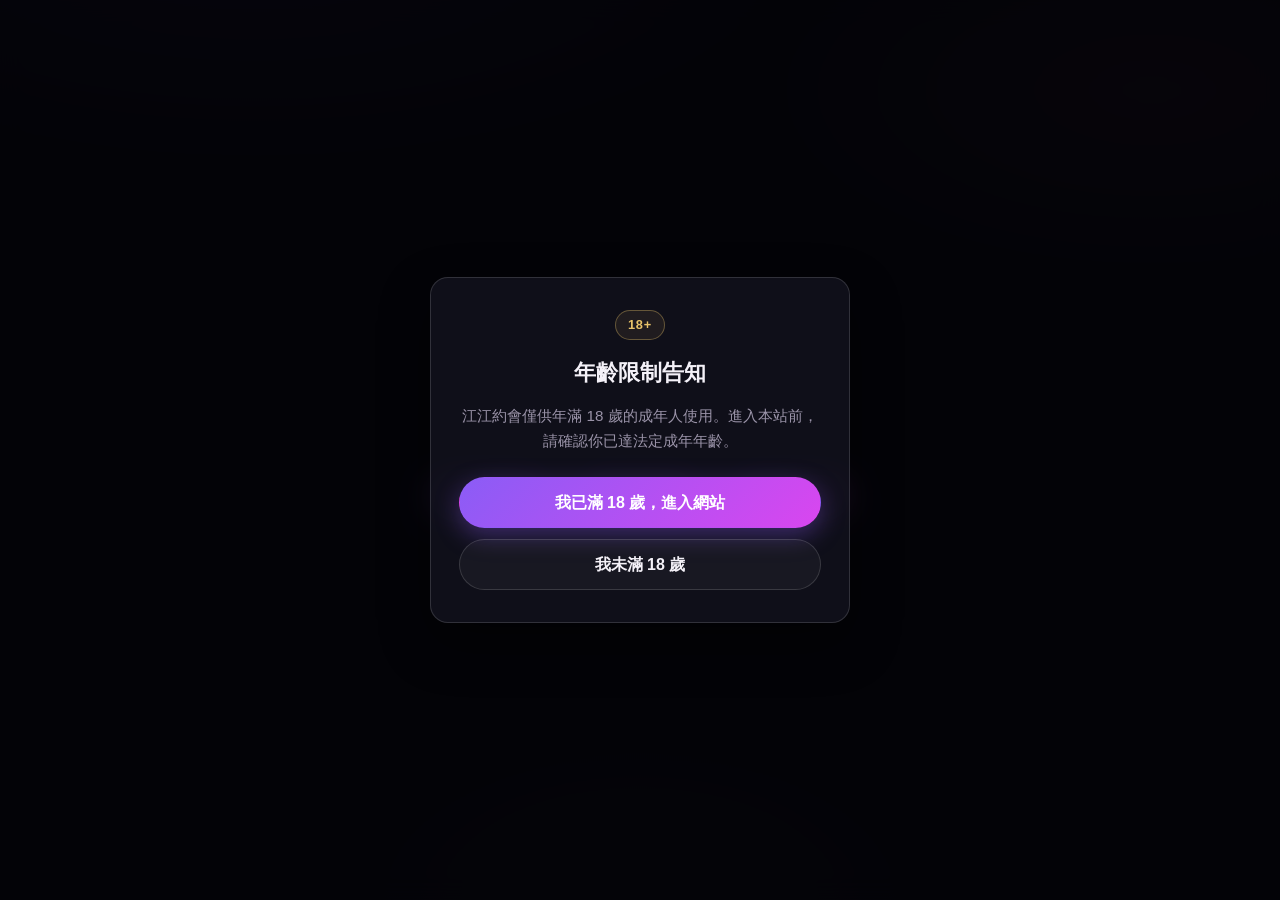
==== admin.html @ 501b8cdb "Initial 江江約會 site with Supabase cloud config" ====
<!DOCTYPE html>
<html lang="zh-Hant">
<head>
  <meta charset="UTF-8" />
  <meta name="viewport" content="width=device-width, initial-scale=1" />
  <title>江江約會</title>
  <meta http-equiv="refresh" content="0; url=index.html" />
  <link rel="stylesheet" href="css/styles.css" />
</head>
<body>
  <main class="container" style="padding:4rem 1rem;text-align:center">
    <p style="color:var(--text-muted)">頁面不存在</p>
    <p><a class="btn btn-ghost" href="index.html">回首頁</a></p>
  </main>
</body>
</html>
---- css/styles.css ----
/* 江江約會 — 時尚深色主題 */
:root {
  --bg: #07070b;
  --bg-elevated: #0e0e16;
  --bg-card: rgba(22, 22, 34, 0.72);
  --border: rgba(255, 255, 255, 0.08);
  --border-strong: rgba(255, 255, 255, 0.14);
  --text: #f4f1f8;
  --text-muted: #9a93a8;
  --accent: #c084fc;
  --accent-2: #f472b6;
  --gold: #e8c36a;
  --rose: #fb7185;
  --success: #34d399;
  --danger: #f87171;
  --violet: #8b5cf6;
  --radius: 18px;
  --radius-sm: 12px;
  --shadow: 0 20px 50px rgba(0, 0, 0, 0.45);
  --font: "Segoe UI", "PingFang TC", "Noto Sans TC", "Microsoft JhengHei", sans-serif;
  --nav-h: 68px;
  --glow: 0 0 40px rgba(192, 132, 252, 0.25);
}

*,
*::before,
*::after {
  box-sizing: border-box;
  margin: 0;
  padding: 0;
}

html {
  scroll-behavior: smooth;
}

body {
  font-family: var(--font);
  background: var(--bg);
  color: var(--text);
  min-height: 100vh;
  line-height: 1.6;
  -webkit-font-smoothing: antialiased;
}

body::before {
  content: "";
  position: fixed;
  inset: 0;
  pointer-events: none;
  z-index: -1;
  background:
    radial-gradient(ellipse 80% 50% at 20% -10%, rgba(139, 92, 246, 0.28), transparent 55%),
    radial-gradient(ellipse 60% 40% at 90% 10%, rgba(244, 114, 182, 0.18), transparent 50%),
    radial-gradient(ellipse 50% 40% at 50% 100%, rgba(232, 195, 106, 0.08), transparent 50%),
    var(--bg);
}

a {
  color: inherit;
  text-decoration: none;
}

img {
  max-width: 100%;
  display: block;
}

button,
input,
select,
textarea {
  font: inherit;
  color: inherit;
}

.container {
  width: min(1120px, calc(100% - 2rem));
  margin-inline: auto;
}

/* —— Nav —— */
.site-nav {
  position: sticky;
  top: 0;
  z-index: 100;
  height: var(--nav-h);
  display: flex;
  align-items: center;
  backdrop-filter: blur(18px);
  background: rgba(7, 7, 11, 0.72);
  border-bottom: 1px solid var(--border);
}

.site-nav .container {
  display: flex;
  align-items: center;
  justify-content: space-between;
  gap: 1rem;
}

.brand {
  display: flex;
  align-items: center;
  gap: 0.65rem;
  font-weight: 700;
  letter-spacing: 0.04em;
}

.brand-mark {
  width: 36px;
  height: 36px;
  border-radius: 12px;
  background: linear-gradient(135deg, var(--violet), var(--accent-2));
  box-shadow: var(--glow);
  display: grid;
  place-items: center;
  font-size: 0.95rem;
}

.brand-text {
  font-size: 1.15rem;
}

.brand-text span {
  color: var(--text-muted);
  font-weight: 500;
  font-size: 0.78rem;
  margin-left: 0.35rem;
  letter-spacing: 0.12em;
  text-transform: uppercase;
}

.nav-links {
  display: flex;
  align-items: center;
  gap: 0.35rem;
  list-style: none;
}

.nav-links a {
  padding: 0.45rem 0.85rem;
  border-radius: 999px;
  color: var(--text-muted);
  font-size: 0.92rem;
  transition: 0.2s ease;
}

.nav-links a:hover,
.nav-links a.active {
  color: var(--text);
  background: rgba(255, 255, 255, 0.06);
}

.nav-cta {
  background: linear-gradient(135deg, var(--violet), var(--accent-2)) !important;
  color: #fff !important;
  font-weight: 600;
}

.nav-toggle {
  display: none;
  background: transparent;
  border: 1px solid var(--border);
  border-radius: 10px;
  padding: 0.4rem 0.6rem;
  cursor: pointer;
}

/* —— Buttons —— */
.btn {
  display: inline-flex;
  align-items: center;
  justify-content: center;
  gap: 0.4rem;
  padding: 0.75rem 1.35rem;
  border-radius: 999px;
  border: 1px solid transparent;
  cursor: pointer;
  font-weight: 600;
  transition: 0.2s ease;
  white-space: nowrap;
}

.btn-primary {
  background: linear-gradient(135deg, var(--violet), #d946ef);
  color: #fff;
  box-shadow: 0 8px 24px rgba(139, 92, 246, 0.35);
}

.btn-primary:hover {
  transform: translateY(-1px);
  filter: brightness(1.08);
}

.btn-ghost {
  background: rgba(255, 255, 255, 0.04);
  border-color: var(--border-strong);
  color: var(--text);
}

.btn-ghost:hover {
  background: rgba(255, 255, 255, 0.08);
}

.btn-gold {
  background: linear-gradient(135deg, #d4a84b, var(--gold));
  color: #1a1205;
}

.btn-danger {
  background: rgba(248, 113, 113, 0.15);
  border-color: rgba(248, 113, 113, 0.35);
  color: var(--danger);
}

.btn-success {
  background: rgba(52, 211, 153, 0.15);
  border-color: rgba(52, 211, 153, 0.35);
  color: var(--success);
}

.btn-sm {
  padding: 0.4rem 0.85rem;
  font-size: 0.85rem;
}

.btn-icon {
  width: 56px;
  height: 56px;
  border-radius: 50%;
  padding: 0;
  font-size: 1.35rem;
}

/* —— Hero —— */
.hero {
  padding: 4.5rem 0 3.5rem;
  display: grid;
  grid-template-columns: 1.15fr 0.85fr;
  gap: 2.5rem;
  align-items: center;
}

.eyebrow {
  display: inline-flex;
  align-items: center;
  gap: 0.5rem;
  padding: 0.35rem 0.85rem;
  border-radius: 999px;
  border: 1px solid var(--border-strong);
  background: rgba(255, 255, 255, 0.03);
  color: var(--gold);
  font-size: 0.82rem;
  letter-spacing: 0.06em;
  margin-bottom: 1.25rem;
}

.hero h1 {
  font-size: clamp(2.1rem, 4.5vw, 3.4rem);
  line-height: 1.15;
  font-weight: 750;
  letter-spacing: -0.02em;
  margin-bottom: 1rem;
}

.hero h1 em {
  font-style: normal;
  background: linear-gradient(120deg, var(--accent), var(--accent-2), var(--gold));
  -webkit-background-clip: text;
  background-clip: text;
  color: transparent;
}

.hero-lead {
  color: var(--text-muted);
  font-size: 1.08rem;
  max-width: 36rem;
  margin-bottom: 1.75rem;
}

.hero-actions {
  display: flex;
  flex-wrap: wrap;
  gap: 0.75rem;
  margin-bottom: 2rem;
}

.hero-stats {
  display: flex;
  gap: 1.75rem;
  flex-wrap: wrap;
}

.hero-stats div strong {
  display: block;
  font-size: 1.35rem;
  color: var(--text);
}

.hero-stats div span {
  color: var(--text-muted);
  font-size: 0.85rem;
}

.hero-visual {
  position: relative;
  min-height: 380px;
}

.glass-card {
  background: var(--bg-card);
  border: 1px solid var(--border);
  border-radius: var(--radius);
  backdrop-filter: blur(16px);
  box-shadow: var(--shadow);
}

.preview-stack {
  position: relative;
  height: 100%;
}

.preview-card {
  position: absolute;
  width: min(280px, 85%);
  padding: 1.1rem;
  transition: transform 0.35s ease;
}

.preview-card:nth-child(1) {
  top: 10%;
  left: 8%;
  transform: rotate(-6deg);
  z-index: 1;
}

.preview-card:nth-child(2) {
  top: 22%;
  right: 4%;
  transform: rotate(5deg);
  z-index: 2;
}

.preview-card:nth-child(3) {
  bottom: 6%;
  left: 18%;
  transform: rotate(-2deg);
  z-index: 3;
}

.preview-card:hover {
  transform: rotate(0deg) scale(1.03);
  z-index: 5;
}

.avatar {
  width: 64px;
  height: 64px;
  border-radius: 50%;
  display: grid;
  place-items: center;
  font-weight: 700;
  font-size: 1.25rem;
  color: #fff;
  flex-shrink: 0;
  border: 2px solid rgba(255, 255, 255, 0.2);
}

.avatar-lg {
  width: 96px;
  height: 96px;
  font-size: 2rem;
}

.avatar-xl {
  width: 140px;
  height: 140px;
  font-size: 2.8rem;
}

.preview-meta {
  display: flex;
  gap: 0.85rem;
  align-items: center;
}

.preview-meta h3 {
  font-size: 1.05rem;
}

.preview-meta p {
  color: var(--text-muted);
  font-size: 0.85rem;
}

.chip-row {
  display: flex;
  flex-wrap: wrap;
  gap: 0.35rem;
  margin-top: 0.85rem;
}

.chip {
  font-size: 0.75rem;
  padding: 0.2rem 0.55rem;
  border-radius: 999px;
  background: rgba(192, 132, 252, 0.12);
  border: 1px solid rgba(192, 132, 252, 0.25);
  color: #e9d5ff;
}

/* —— Sections —— */
.section {
  padding: 3.5rem 0;
}

.section-head {
  text-align: center;
  margin-bottom: 2.25rem;
}

.section-head h2 {
  font-size: clamp(1.6rem, 3vw, 2.1rem);
  margin-bottom: 0.5rem;
}

.section-head p {
  color: var(--text-muted);
  max-width: 34rem;
  margin-inline: auto;
}

.props {
  display: grid;
  grid-template-columns: repeat(3, 1fr);
  gap: 1.15rem;
}

.prop-card {
  padding: 1.5rem;
  transition: 0.25s ease;
}

.prop-card:hover {
  border-color: rgba(192, 132, 252, 0.35);
  transform: translateY(-3px);
}

.prop-icon {
  width: 44px;
  height: 44px;
  border-radius: 14px;
  display: grid;
  place-items: center;
  margin-bottom: 1rem;
  background: linear-gradient(135deg, rgba(139, 92, 246, 0.3), rgba(244, 114, 182, 0.2));
  font-size: 1.2rem;
}

.prop-card h3 {
  margin-bottom: 0.4rem;
  font-size: 1.1rem;
}

.prop-card p {
  color: var(--text-muted);
  font-size: 0.92rem;
}

.cta-band {
  margin: 1rem 0 3.5rem;
  padding: 2.25rem;
  text-align: center;
  background:
    linear-gradient(135deg, rgba(139, 92, 246, 0.2), rgba(244, 114, 182, 0.12)),
    var(--bg-card);
  border: 1px solid rgba(192, 132, 252, 0.25);
}

.cta-band h2 {
  margin-bottom: 0.5rem;
}

.cta-band p {
  color: var(--text-muted);
  margin-bottom: 1.25rem;
}

/* —— Browse —— */
.page-header {
  padding: 2rem 0 1.25rem;
}

.page-header h1 {
  font-size: clamp(1.6rem, 3vw, 2rem);
  margin-bottom: 0.35rem;
}

.page-header p {
  color: var(--text-muted);
}

.filters {
  display: flex;
  flex-wrap: wrap;
  gap: 0.75rem;
  padding: 1rem;
  margin-bottom: 1.5rem;
  align-items: end;
}

.filter-group {
  display: flex;
  flex-direction: column;
  gap: 0.35rem;
  min-width: 120px;
  flex: 1;
}

.filter-group label {
  font-size: 0.78rem;
  color: var(--text-muted);
  letter-spacing: 0.04em;
}

.field {
  background: rgba(255, 255, 255, 0.04);
  border: 1px solid var(--border);
  border-radius: var(--radius-sm);
  padding: 0.55rem 0.75rem;
  outline: none;
  width: 100%;
}

.field:focus {
  border-color: rgba(192, 132, 252, 0.5);
  box-shadow: 0 0 0 3px rgba(139, 92, 246, 0.15);
}

.profile-grid {
  display: grid;
  grid-template-columns: repeat(3, minmax(0, 1fr));
  gap: 1.15rem;
  padding-bottom: 3rem;
}

@media (max-width: 900px) {
  .profile-grid {
    grid-template-columns: repeat(2, minmax(0, 1fr));
  }
}

@media (max-width: 560px) {
  .profile-grid {
    grid-template-columns: 1fr;
  }
}

.profile-card {
  padding: 0;
  overflow: hidden;
  cursor: pointer;
  transition: 0.25s ease;
  display: flex;
  flex-direction: column;
  gap: 0;
}

.profile-card:hover {
  transform: translateY(-4px);
  border-color: rgba(192, 132, 252, 0.4);
  box-shadow: var(--glow);
}

.profile-card .card-cover {
  width: 100%;
  aspect-ratio: 3 / 4;
  background: #12121a;
  overflow: hidden;
}

.profile-card .card-cover img {
  width: 100%;
  height: 100%;
  object-fit: cover;
  display: block;
  transition: transform 0.35s ease;
}

.profile-card:hover .card-cover img {
  transform: scale(1.03);
}

.profile-card .card-cover-fallback {
  display: flex;
  align-items: center;
  justify-content: center;
  color: #fff;
  font-weight: 700;
  font-size: 1.35rem;
}

.profile-card .card-body {
  padding: 0.9rem 1rem 1.05rem;
  display: flex;
  flex-direction: column;
  gap: 0.3rem;
}

.profile-card h3 {
  font-size: 1.08rem;
}

.profile-card .meta {
  color: var(--text-muted);
  font-size: 0.85rem;
}

.profile-card .bio {
  color: var(--text-muted);
  font-size: 0.88rem;
  margin-top: 0.25rem;
  display: -webkit-box;
  -webkit-line-clamp: 2;
  -webkit-box-orient: vertical;
  overflow: hidden;
}

.profile-card .review-count {
  margin-top: 0.35rem;
}

.empty-state {
  text-align: center;
  padding: 3rem 1rem;
  color: var(--text-muted);
}

/* —— Modal / Detail —— */
.modal-backdrop {
  position: fixed;
  inset: 0;
  background: rgba(0, 0, 0, 0.65);
  backdrop-filter: blur(6px);
  z-index: 200;
  display: none;
  align-items: center;
  justify-content: center;
  padding: 1rem;
}

.modal-backdrop.open {
  display: flex;
}

.modal {
  width: min(480px, 100%);
  padding: 1.75rem;
  position: relative;
  max-height: 90vh;
  overflow: auto;
}

.modal-close {
  position: absolute;
  top: 0.85rem;
  right: 0.85rem;
  background: rgba(255, 255, 255, 0.06);
  border: 1px solid var(--border);
  width: 36px;
  height: 36px;
  border-radius: 50%;
  cursor: pointer;
  color: var(--text);
}

.detail-header {
  display: flex;
  gap: 1.1rem;
  align-items: center;
  margin-bottom: 1.1rem;
  padding-right: 2rem;
}

.detail-header h2 {
  font-size: 1.45rem;
}

.detail-header .meta {
  color: var(--text-muted);
}

.detail-bio {
  color: var(--text-muted);
  margin-bottom: 1rem;
}

.modal-actions {
  display: flex;
  gap: 0.65rem;
  margin-top: 1.25rem;
  flex-wrap: wrap;
}

/* —— Match / Swipe —— */
.match-stage {
  display: flex;
  flex-direction: column;
  align-items: center;
  padding: 1.5rem 0 3rem;
  min-height: calc(100vh - var(--nav-h) - 4rem);
}

.swipe-card {
  width: min(360px, 100%);
  padding: 1.75rem 1.5rem 1.5rem;
  text-align: center;
  position: relative;
  transition: transform 0.35s ease, opacity 0.35s ease;
}

.swipe-card.fly-left {
  transform: translateX(-120%) rotate(-12deg);
  opacity: 0;
}

.swipe-card.fly-right {
  transform: translateX(120%) rotate(12deg);
  opacity: 0;
}

.swipe-card .avatar-xl {
  margin: 0 auto 1.1rem;
}

.swipe-card h2 {
  font-size: 1.55rem;
  margin-bottom: 0.25rem;
}

.swipe-card .meta {
  color: var(--text-muted);
  margin-bottom: 0.85rem;
}

.swipe-card .bio {
  color: var(--text-muted);
  font-size: 0.95rem;
  margin-bottom: 1rem;
}

.swipe-actions {
  display: flex;
  gap: 1.25rem;
  margin-top: 1.75rem;
  align-items: center;
}

.btn-pass {
  background: rgba(255, 255, 255, 0.06);
  border: 1px solid var(--border-strong);
  color: var(--text-muted);
}

.btn-pass:hover {
  color: var(--danger);
  border-color: rgba(248, 113, 113, 0.4);
}

.btn-like {
  background: linear-gradient(135deg, var(--violet), var(--accent-2));
  color: #fff;
  box-shadow: var(--glow);
  width: 68px;
  height: 68px;
  font-size: 1.6rem;
}

.match-success {
  text-align: center;
}

.match-success h2 {
  background: linear-gradient(120deg, var(--accent), var(--gold));
  -webkit-background-clip: text;
  background-clip: text;
  color: transparent;
  font-size: 1.8rem;
  margin: 0.75rem 0 0.5rem;
}

.match-success p {
  color: var(--text-muted);
  margin-bottom: 1.25rem;
}

.match-pair {
  display: flex;
  justify-content: center;
  align-items: center;
  gap: 1rem;
  margin: 1rem 0 1.5rem;
}

.match-pair .heart {
  font-size: 1.5rem;
  color: var(--accent-2);
}

.toolbar-row {
  display: flex;
  gap: 0.65rem;
  flex-wrap: wrap;
  margin-bottom: 1rem;
  justify-content: center;
}

.badge {
  display: inline-flex;
  padding: 0.15rem 0.55rem;
  border-radius: 999px;
  font-size: 0.75rem;
  font-weight: 600;
}

.badge-on {
  background: rgba(52, 211, 153, 0.15);
  color: var(--success);
}

.badge-off {
  background: rgba(248, 113, 113, 0.15);
  color: var(--danger);
}

/* —— Admin —— */
.admin-layout {
  padding-bottom: 3rem;
}

.admin-toolbar {
  display: flex;
  flex-wrap: wrap;
  gap: 0.75rem;
  margin-bottom: 1.25rem;
  align-items: center;
}

.admin-toolbar .search {
  flex: 1;
  min-width: 180px;
}

.table-wrap {
  overflow-x: auto;
  border-radius: var(--radius);
  border: 1px solid var(--border);
  background: var(--bg-card);
}

table {
  width: 100%;
  border-collapse: collapse;
  font-size: 0.9rem;
}

th,
td {
  text-align: left;
  padding: 0.85rem 1rem;
  border-bottom: 1px solid var(--border);
  vertical-align: middle;
}

th {
  color: var(--text-muted);
  font-weight: 600;
  font-size: 0.78rem;
  letter-spacing: 0.04em;
  background: rgba(0, 0, 0, 0.25);
}

tr:last-child td {
  border-bottom: none;
}

tr:hover td {
  background: rgba(255, 255, 255, 0.02);
}

.cell-user {
  display: flex;
  align-items: center;
  gap: 0.65rem;
}

.cell-user .avatar {
  width: 40px;
  height: 40px;
  font-size: 0.9rem;
}

.actions-cell {
  display: flex;
  flex-wrap: wrap;
  gap: 0.35rem;
}

.form-grid {
  display: grid;
  gap: 0.85rem;
}

.form-grid .filter-group {
  min-width: 0;
}

.form-row-2 {
  display: grid;
  grid-template-columns: 1fr 1fr;
  gap: 0.85rem;
}

.interest-checks {
  display: flex;
  flex-wrap: wrap;
  gap: 0.4rem;
}

.interest-checks label {
  display: inline-flex;
  align-items: center;
  gap: 0.3rem;
  padding: 0.3rem 0.55rem;
  border-radius: 999px;
  background: rgba(255, 255, 255, 0.04);
  border: 1px solid var(--border);
  font-size: 0.8rem;
  cursor: pointer;
  color: var(--text-muted);
}

.interest-checks input {
  accent-color: var(--violet);
}

footer.site-footer {
  border-top: 1px solid var(--border);
  padding: 1.75rem 0;
  color: var(--text-muted);
  font-size: 0.85rem;
  text-align: center;
}

footer.site-footer .legal {
  margin-top: 0.35rem;
  font-size: 0.78rem;
  opacity: 0.8;
}

/* —— Responsive —— */
@media (max-width: 860px) {
  .hero {
    grid-template-columns: 1fr;
    padding-top: 2.5rem;
  }

  .hero-visual {
    min-height: 300px;
    order: -1;
  }

  .props {
    grid-template-columns: 1fr;
  }

  .nav-toggle {
    display: inline-flex;
  }

  .nav-links {
    display: none;
    position: absolute;
    top: var(--nav-h);
    left: 0;
    right: 0;
    flex-direction: column;
    padding: 0.75rem;
    background: rgba(10, 10, 16, 0.96);
    border-bottom: 1px solid var(--border);
  }

  .nav-links.open {
    display: flex;
  }

  .nav-links a {
    width: 100%;
    text-align: center;
  }

  .form-row-2 {
    grid-template-columns: 1fr;
  }
}

@media (max-width: 480px) {
  .hero-stats {
    gap: 1rem;
  }

  .preview-card {
    width: 78%;
  }
}

/* —— 18+ 年齡告知 —— */
#age-gate {
  position: fixed;
  inset: 0;
  z-index: 99999;
  display: flex;
  align-items: center;
  justify-content: center;
  padding: 1.5rem;
  background: rgba(4, 4, 8, 0.92);
  backdrop-filter: blur(12px);
}
#age-gate[hidden] {
  display: none !important;
}
.age-gate-card {
  width: min(420px, 100%);
  padding: 2rem 1.75rem;
  border-radius: var(--radius);
  border: 1px solid var(--border-strong);
  background: var(--bg-card);
  box-shadow: var(--shadow);
  text-align: center;
}
.age-gate-card .badge {
  display: inline-block;
  margin-bottom: 1rem;
  padding: 0.25rem 0.75rem;
  border-radius: 999px;
  font-size: 0.8rem;
  letter-spacing: 0.06em;
  color: var(--gold);
  border: 1px solid rgba(232, 195, 106, 0.35);
  background: rgba(232, 195, 106, 0.08);
}
.age-gate-card h2 {
  font-size: 1.35rem;
  margin-bottom: 0.75rem;
}
.age-gate-card p {
  color: var(--text-muted);
  font-size: 0.95rem;
  margin-bottom: 1.5rem;
  line-height: 1.65;
}
.age-gate-actions {
  display: flex;
  flex-direction: column;
  gap: 0.65rem;
}
.age-gate-actions .btn {
  width: 100%;
  justify-content: center;
}
body.age-gate-locked > *:not(#age-gate) {
  visibility: hidden;
  pointer-events: none;
}

/* Subpage nav: brand + region buttons only */
.site-nav-regions .container {
  display: flex;
  align-items: center;
  justify-content: space-between;
  gap: 1rem;
  flex-wrap: wrap;
}
.site-nav-regions .region-nav {
  display: flex;
  gap: 0.5rem;
  flex-wrap: wrap;
  list-style: none;
  margin: 0;
  padding: 0;
}
.site-nav-regions .region-nav a {
  display: inline-flex;
  align-items: center;
  justify-content: center;
  min-width: 4.5rem;
  padding: 0.45rem 0.95rem;
  border-radius: 999px;
  border: 1px solid var(--border-strong);
  color: var(--text-muted);
  text-decoration: none;
  font-size: 0.92rem;
}
.site-nav-regions .region-nav a:hover {
  color: var(--text);
  border-color: rgba(192, 132, 252, 0.45);
}
.site-nav-regions .region-nav a.active {
  color: #fff;
  border-color: transparent;
  background: linear-gradient(120deg, #8b5cf6, #f472b6);
}

.avatar-photo {
  padding: 0;
  overflow: hidden;
  background: #1a1a24;
}
.avatar-photo img {
  width: 100%;
  height: 100%;
  object-fit: cover;
  display: block;
  filter: saturate(0.92) contrast(0.96);
}
.photo-upload {
  display: flex;
  align-items: center;
  gap: 1rem;
  flex-wrap: wrap;
}
.photo-upload .preview {
  width: 72px;
  height: 72px;
  border-radius: 50%;
  overflow: hidden;
  border: 1px solid var(--border-strong);
  background: #1a1a24;
  flex-shrink: 0;
}
.photo-upload .preview img {
  width: 100%;
  height: 100%;
  object-fit: cover;
}
.photo-upload .preview.empty {
  display: flex;
  align-items: center;
  justify-content: center;
  color: var(--text-muted);
  font-size: 0.75rem;
}
.photo-upload .photo-actions {
  display: flex;
  flex-direction: column;
  gap: 0.5rem;
  align-items: flex-start;
}

.avatar-nameplate {
  display: flex;
  align-items: center;
  justify-content: center;
  padding: 0.25rem;
  text-align: center;
  line-height: 1.15;
  font-weight: 600;
  color: #fff;
}
.avatar-nameplate span {
  display: -webkit-box;
  -webkit-line-clamp: 2;
  -webkit-box-orient: vertical;
  overflow: hidden;
  font-size: 0.72rem;
  word-break: break-all;
}
.avatar-lg.avatar-nameplate span,
.avatar-xl.avatar-nameplate span {
  font-size: 0.95rem;
}

.photo-upload-multi {
  display: flex;
  flex-direction: column;
  gap: 0.75rem;
}
.photo-grid {
  display: flex;
  flex-wrap: wrap;
  gap: 0.5rem;
  min-height: 4.5rem;
}
.photo-grid .thumb {
  position: relative;
  width: 72px;
  height: 72px;
  border-radius: 12px;
  overflow: hidden;
  border: 1px solid var(--border-strong);
  background: #1a1a24;
}
.photo-grid .thumb img {
  width: 100%;
  height: 100%;
  object-fit: cover;
}
.photo-grid .thumb .rm {
  position: absolute;
  top: 2px;
  right: 2px;
  width: 22px;
  height: 22px;
  border: none;
  border-radius: 50%;
  background: rgba(0,0,0,0.65);
  color: #fff;
  cursor: pointer;
  font-size: 0.75rem;
  line-height: 1;
}
.photo-grid .empty-hint {
  color: var(--text-muted);
  font-size: 0.85rem;
  align-self: center;
}
.detail-gallery {
  display: flex;
  gap: 0.5rem;
  overflow-x: auto;
  margin: 0.75rem 0 1rem;
  padding-bottom: 0.25rem;
}
.detail-hero {
  width: 100%;
  border-radius: 14px;
  overflow: hidden;
  margin-bottom: 0.9rem;
  background: #12121a;
  aspect-ratio: 3 / 4;
  max-height: 420px;
}
.detail-hero img {
  width: 100%;
  height: 100%;
  object-fit: cover;
  display: block;
}
.detail-header-text {
  margin-bottom: 0.5rem;
}
.detail-gallery {
  display: flex;
  gap: 0.5rem;
  overflow-x: auto;
  margin: 0.5rem 0 0.85rem;
  padding-bottom: 0.25rem;
}
.detail-gallery img {
  width: 88px;
  height: 88px;
  object-fit: cover;
  border-radius: 10px;
  border: 1px solid var(--border-strong);
  flex-shrink: 0;
}

.review-list {
  display: flex;
  flex-direction: column;
  gap: 0.65rem;
  max-height: 240px;
  overflow-y: auto;
  margin-bottom: 0.25rem;
}
.review-item {
  padding: 0.75rem 0.85rem;
  border-radius: 12px;
  border: 1px solid var(--border);
  background: rgba(255,255,255,0.03);
}
.review-item .stars {
  color: var(--gold, #e8c36a);
  font-size: 0.85rem;
  margin-bottom: 0.25rem;
}
.review-item .meta {
  color: var(--text-muted);
  font-size: 0.75rem;
  margin-top: 0.35rem;
}
.review-item .rm-review {
  float: right;
  border: none;
  background: transparent;
  color: var(--text-muted);
  cursor: pointer;
  font-size: 0.8rem;
}
.review-empty {
  color: var(--text-muted);
  font-size: 0.9rem;
  padding: 0.5rem 0;
}

.review-item .pics {
  display: flex;
  flex-wrap: wrap;
  gap: 0.4rem;
  margin-top: 0.5rem;
}
.review-item .pics img {
  width: 64px;
  height: 64px;
  object-fit: cover;
  border-radius: 8px;
  border: 1px solid var(--border-strong);
}

.front-reviews {
  margin-top: 1.1rem;
  text-align: left;
}
.front-reviews h3 {
  font-size: 1rem;
  margin-bottom: 0.6rem;
}
.modal .front-reviews .review-list {
  max-height: 220px;
}
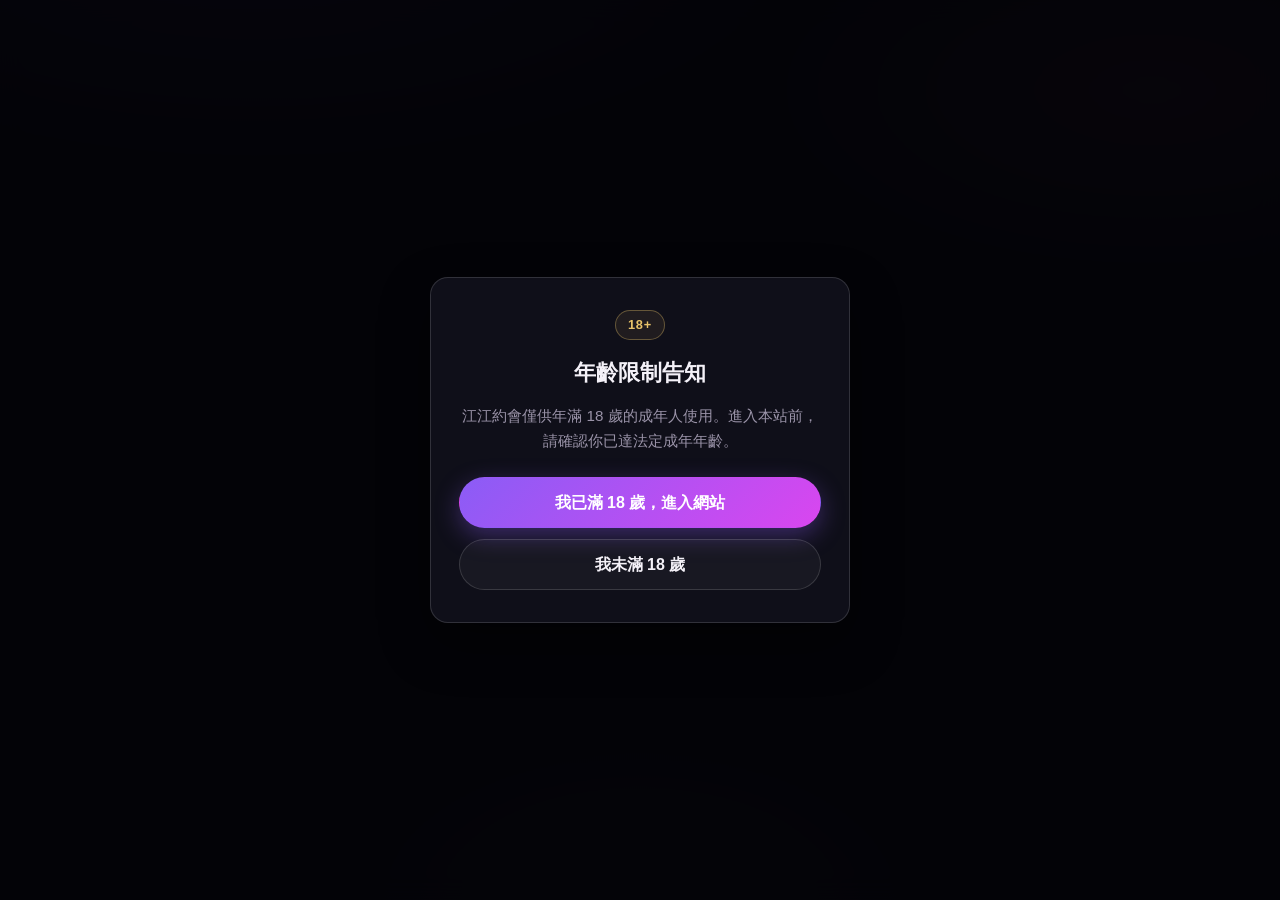
==== commit cad7d93a: "Fix photo storage to Supabase Storage, lighter list queries, visible cloud errors, photo migration t" ====
--- a/admin.html
+++ b/admin.html
@@ -5,7 +5,7 @@
   <meta name="viewport" content="width=device-width, initial-scale=1" />
   <title>江江約會</title>
   <meta http-equiv="refresh" content="0; url=index.html" />
-  <link rel="stylesheet" href="css/styles.css" />
+  <link rel="stylesheet" href="css/styles.css?v=20261018a" />
 </head>
 <body>
   <main class="container" style="padding:4rem 1rem;text-align:center">
--- a/css/styles.css
+++ b/css/styles.css
@@ -1329,3 +1329,48 @@
 .modal .front-reviews .review-list {
   max-height: 220px;
 }
+
+/* ---- 雲端連線狀態 / 載入失敗 / 照片遷移 ---- */
+.cloud-status {
+  position: fixed;
+  right: 0.75rem;
+  bottom: 0.75rem;
+  z-index: 900;
+  font: inherit;
+  font-size: 0.75rem;
+  padding: 0.35rem 0.75rem;
+  border-radius: 999px;
+  border: 1px solid var(--border-strong);
+  background: rgba(14, 14, 22, 0.9);
+  color: var(--text-muted);
+  cursor: pointer;
+}
+.cloud-status.cloud-ok { color: var(--success); border-color: rgba(52, 211, 153, 0.45); }
+.cloud-status.cloud-error { color: var(--danger); border-color: rgba(248, 113, 113, 0.6); }
+.cloud-status.cloud-pending { color: var(--gold); }
+.load-error { text-align: center; }
+.load-error strong { color: var(--danger); font-size: 1.05rem; }
+.load-error p { margin: 0.5rem 0; color: var(--text); word-break: break-word; }
+.load-error .load-error-hint { color: var(--text-muted); font-size: 0.8rem; }
+.migrate-log {
+  max-height: 14rem;
+  overflow: auto;
+  font-size: 0.78rem;
+  line-height: 1.5;
+  background: rgba(0, 0, 0, 0.35);
+  border-radius: 8px;
+  padding: 0.6rem 0.75rem;
+  white-space: pre-wrap;
+  word-break: break-all;
+  color: var(--text-muted);
+}
+.migrate-bar { height: 8px; background: rgba(255, 255, 255, 0.08); border-radius: 999px; overflow: hidden; margin: 0.5rem 0; }
+.migrate-bar > span { display: block; height: 100%; width: 0; background: linear-gradient(120deg, #8b5cf6, #f472b6); transition: width 0.2s; }
+.legacy-banner {
+  margin: 0 0 1rem;
+  padding: 0.75rem 1rem;
+  border: 1px solid rgba(232, 195, 106, 0.5);
+  border-radius: var(--radius-sm);
+  color: var(--gold);
+  font-size: 0.9rem;
+}
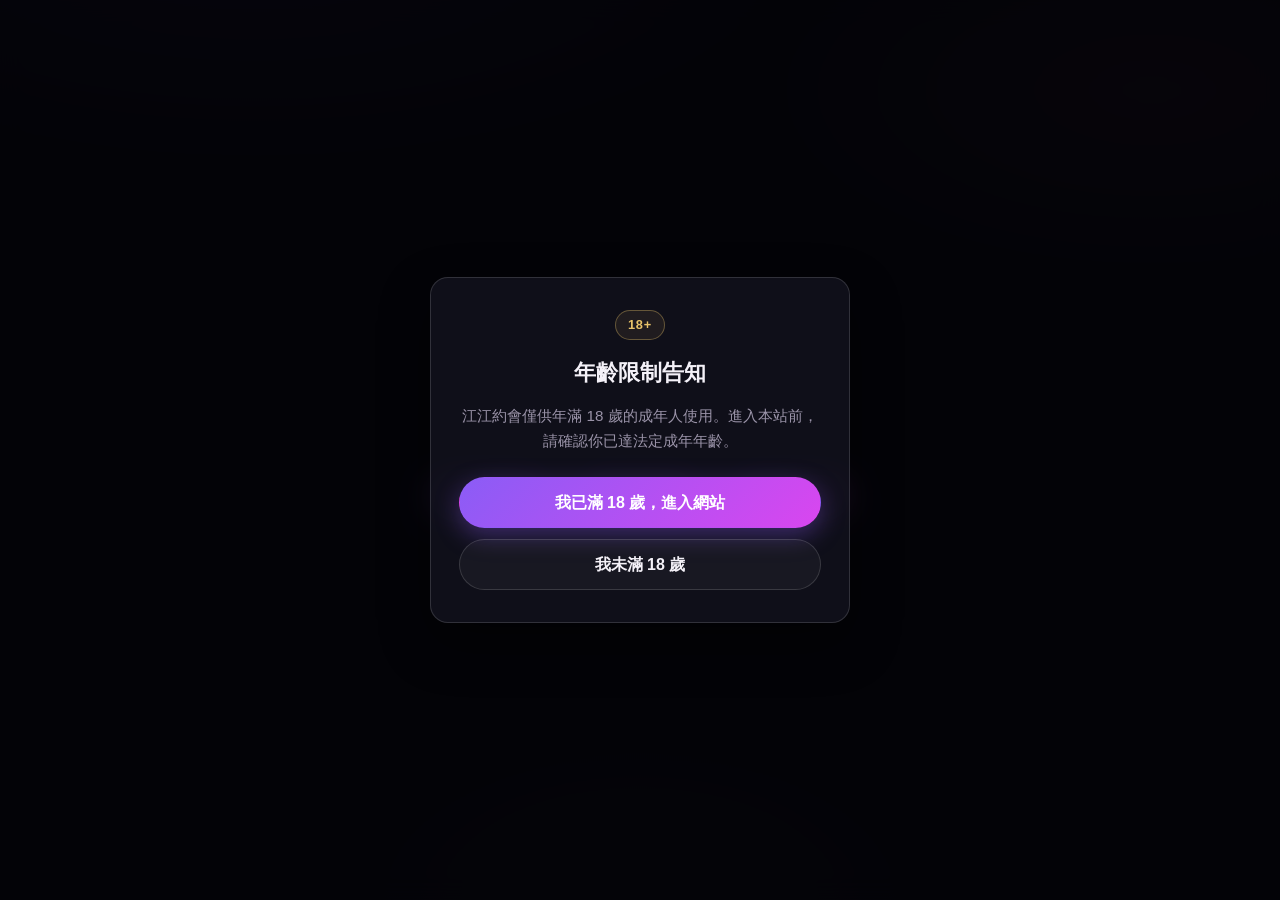
==== commit 45c37fc7: "Admin: clear default values in add-member form, remove duplicate migrate modal" ====
--- a/admin.html
+++ b/admin.html
@@ -5,7 +5,7 @@
   <meta name="viewport" content="width=device-width, initial-scale=1" />
   <title>江江約會</title>
   <meta http-equiv="refresh" content="0; url=index.html" />
-  <link rel="stylesheet" href="css/styles.css?v=20261018a" />
+  <link rel="stylesheet" href="css/styles.css?v=20261018b" />
 </head>
 <body>
   <main class="container" style="padding:4rem 1rem;text-align:center">
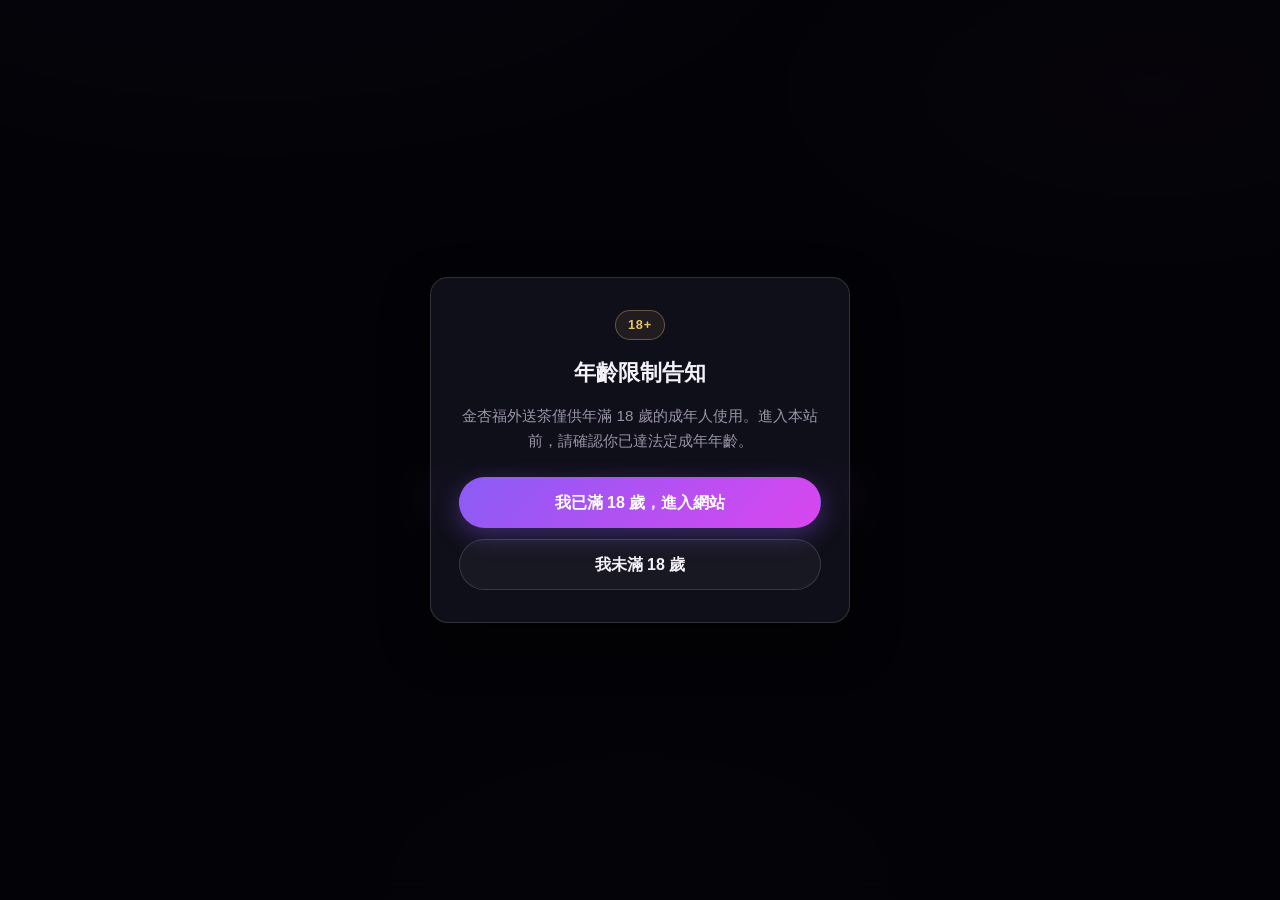
==== commit 87b84d18: "Rename front-end site title to 金杏福外送茶" ====
--- a/admin.html
+++ b/admin.html
@@ -3,9 +3,9 @@
 <head>
   <meta charset="UTF-8" />
   <meta name="viewport" content="width=device-width, initial-scale=1" />
-  <title>江江約會</title>
+  <title>金杏福外送茶</title>
   <meta http-equiv="refresh" content="0; url=index.html" />
-  <link rel="stylesheet" href="css/styles.css?v=20261018b" />
+  <link rel="stylesheet" href="css/styles.css?v=20261018c" />
 </head>
 <body>
   <main class="container" style="padding:4rem 1rem;text-align:center">
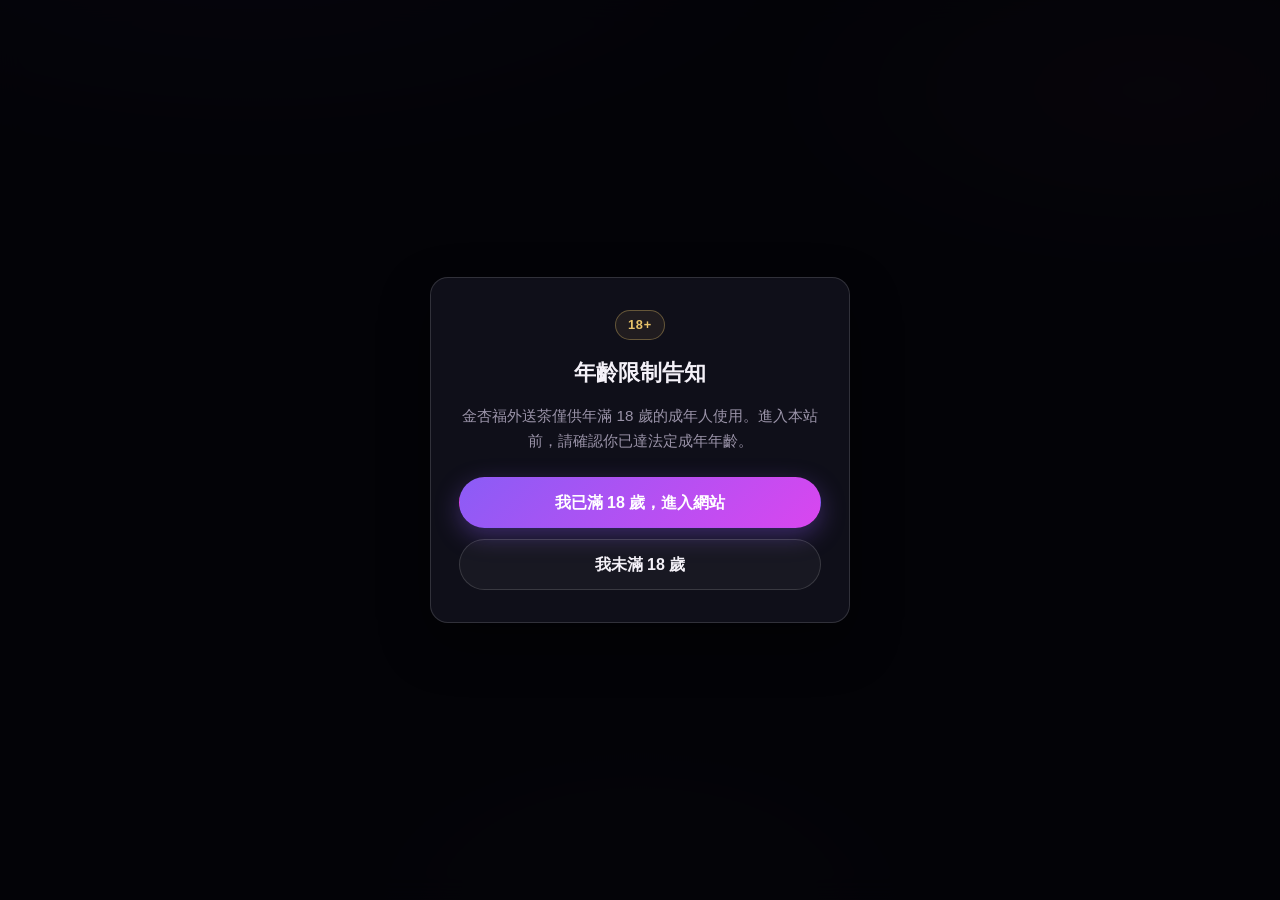
==== commit 47d5c65b: "Remove gender field from admin form; cache bust" ====
--- a/admin.html
+++ b/admin.html
@@ -5,7 +5,7 @@
   <meta name="viewport" content="width=device-width, initial-scale=1" />
   <title>金杏福外送茶</title>
   <meta http-equiv="refresh" content="0; url=index.html" />
-  <link rel="stylesheet" href="css/styles.css?v=20261018c" />
+  <link rel="stylesheet" href="css/styles.css?v=20261018d" />
 </head>
 <body>
   <main class="container" style="padding:4rem 1rem;text-align:center">
